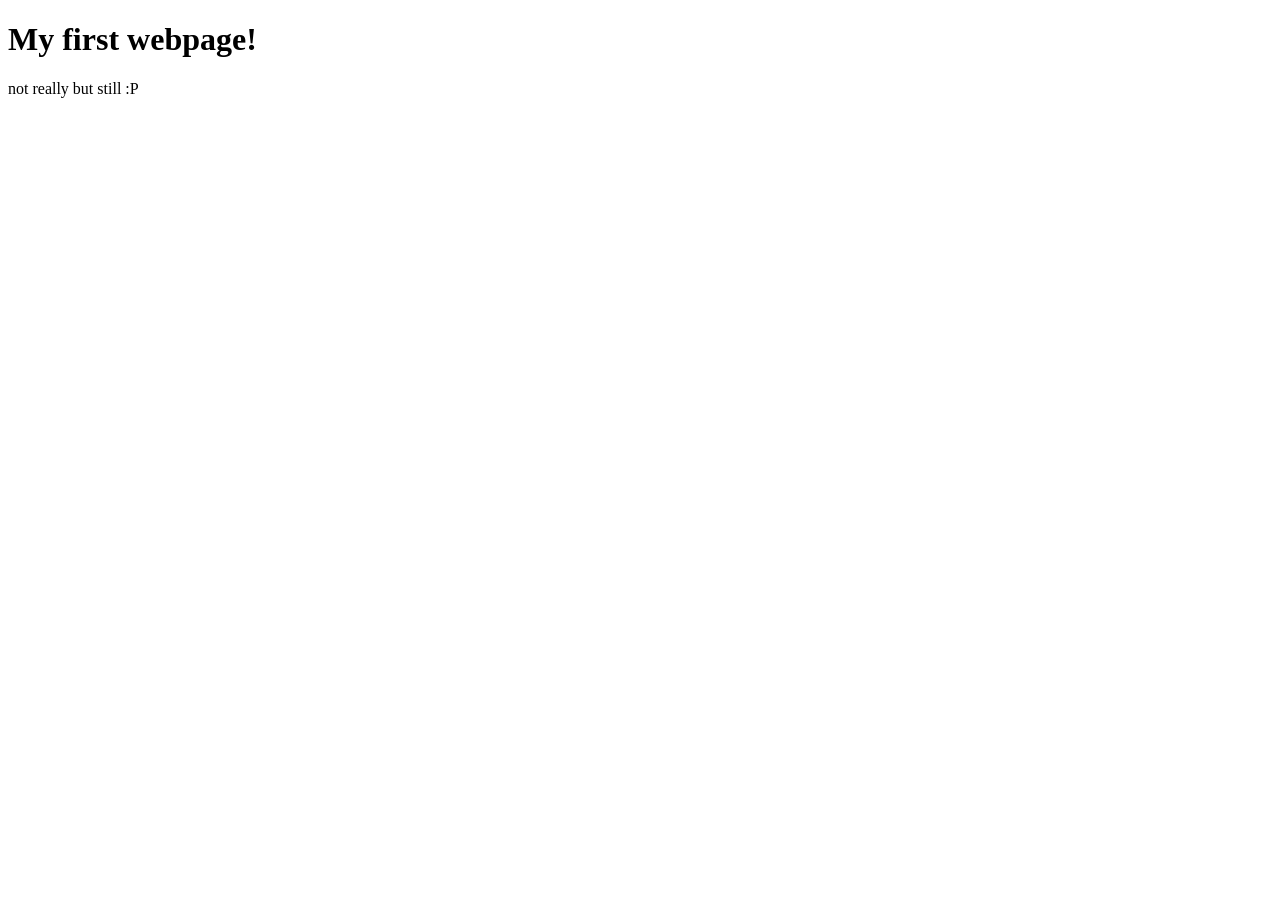
==== index.html @ 4a6bc5f9 "My first commit!" ====
<!DOCTYPE html>
<html lang="en">
<head>
    <meta charset="UTF-8">
    <meta name="viewport" content="width=device-width, initial-scale=1.0">
    <title>Document</title>
</head>
<body>
    <h1>My first webpage!</h1>
    <p>not really but still :P</p>
</body>
</html>
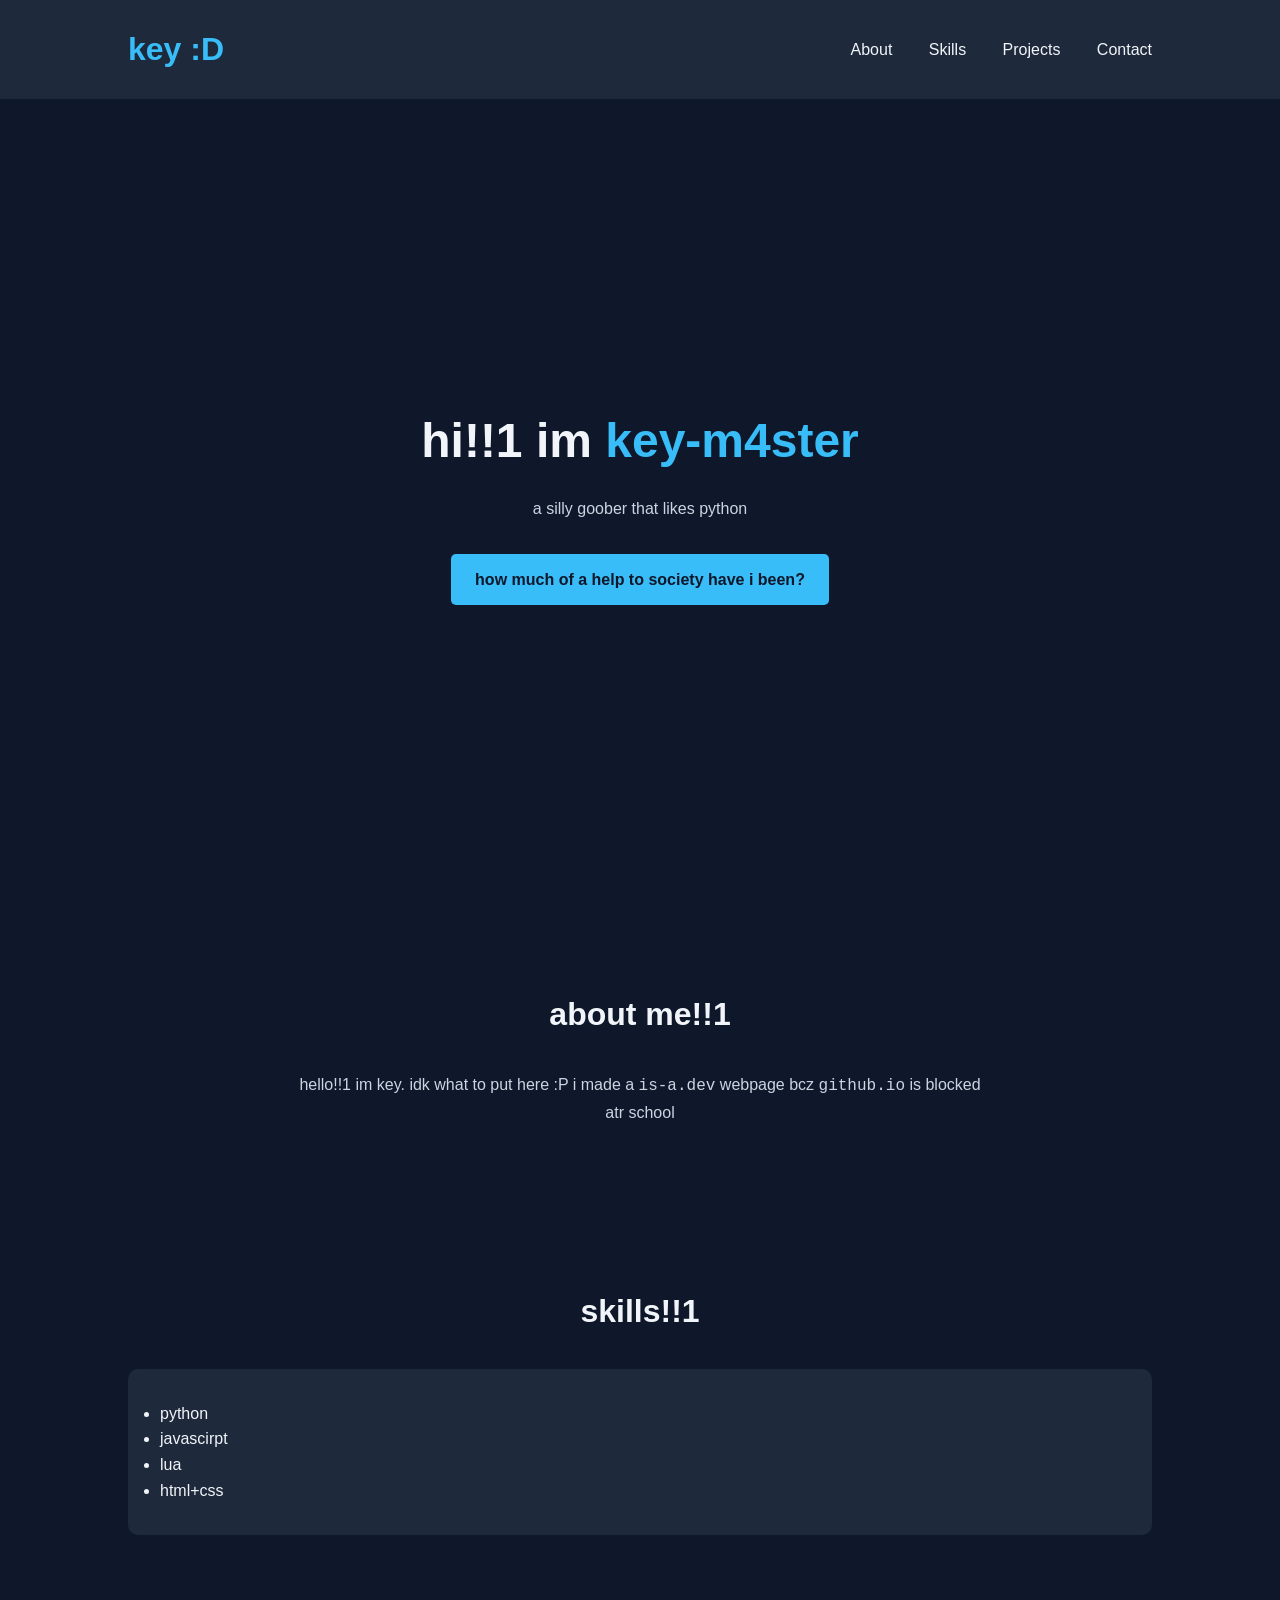
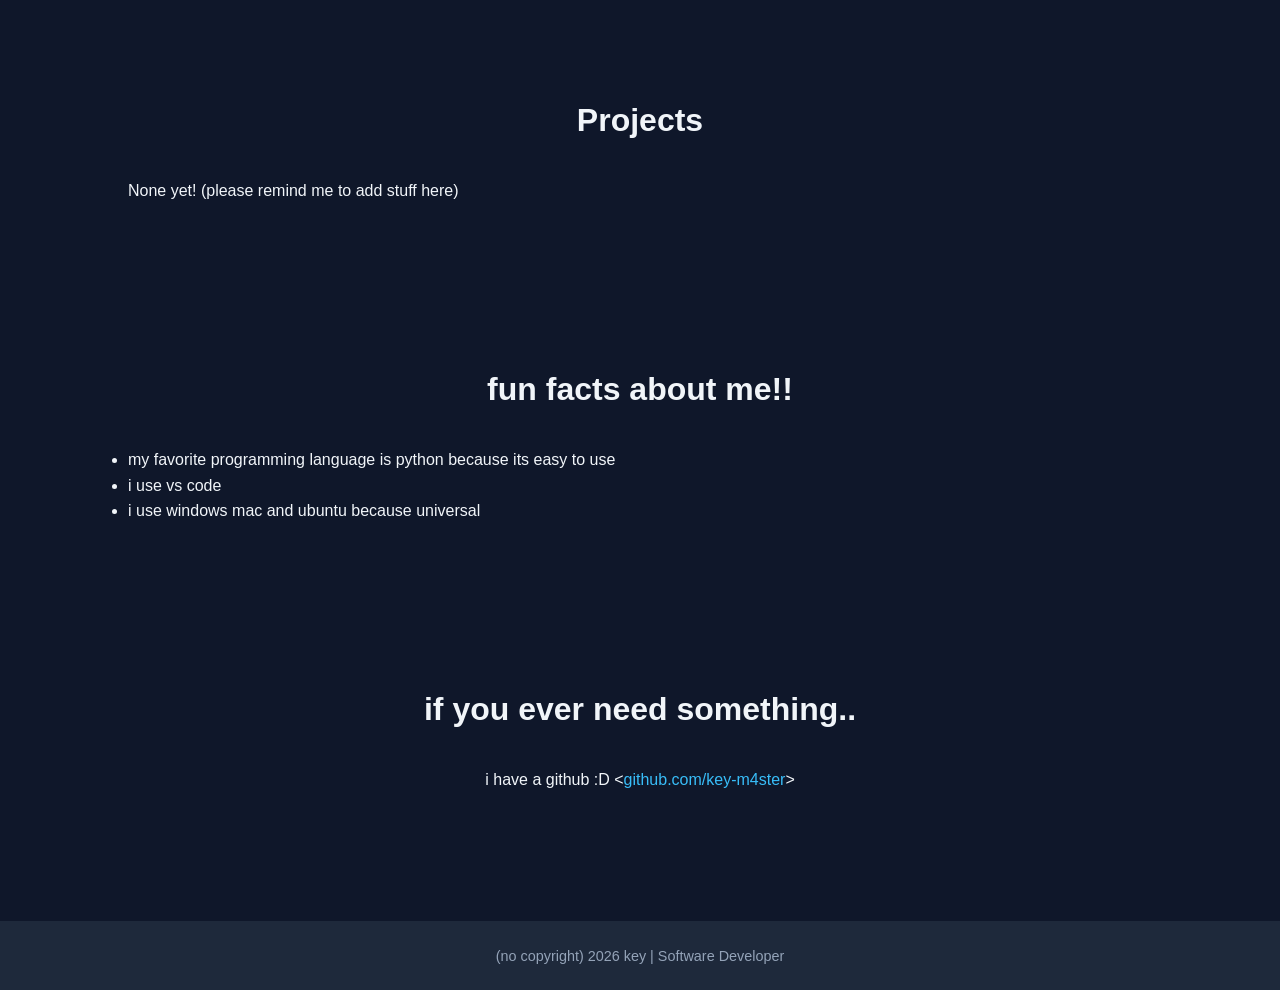
==== commit 26789c84: "blah" ====
--- a/index.html
+++ b/index.html
@@ -1,12 +1,246 @@
 <!DOCTYPE html>
 <html lang="en">
 <head>
-    <meta charset="UTF-8">
-    <meta name="viewport" content="width=device-width, initial-scale=1.0">
-    <title>Document</title>
+<meta charset="UTF-8">
+<meta name="viewport" content="width=device-width, initial-scale=1.0">
+<title>key's webpage :P</title>
+
+<style>
+    * {
+        margin: 0;
+        padding: 0;
+        box-sizing: border-box;
+        font-family: 'Segoe UI', Tahoma, Geneva, Verdana, sans-serif;
+    }
+
+    html {
+        scroll-behavior: smooth;
+    }
+
+    body {
+        background-color: #0f172a;
+        color: #f1f5f9;
+        line-height: 1.6;
+    }
+
+    header {
+        background: #1e293b;
+        padding: 1.5rem 10%;
+        display: flex;
+        justify-content: space-between;
+        align-items: center;
+        position: sticky;
+        top: 0;
+        z-index: 1000;
+    }
+
+    header h1 {
+        color: #38bdf8;
+    }
+
+    nav a {
+        color: #f1f5f9;
+        text-decoration: none;
+        margin-left: 2rem;
+        transition: 0.3s;
+    }
+
+    nav a:hover {
+        color: #38bdf8;
+    }
+
+    code {
+        font-family: monospace, 'Courier New', Courier
+    }
+
+    .hero {
+        height: 90vh;
+        display: flex;
+        justify-content: center;
+        align-items: center;
+        flex-direction: column;
+        text-align: center;
+        padding: 0 10%;
+    }
+
+    .hero h2 {
+        font-size: 3rem;
+        margin-bottom: 1rem;
+    }
+
+    .hero span {
+        color: #38bdf8;
+    }
+
+    .hero p {
+        max-width: 600px;
+        margin-bottom: 2rem;
+        color: #cbd5e1;
+    }
+
+    .btn {
+        padding: 0.8rem 1.5rem;
+        background: #38bdf8;
+        border: none;
+        border-radius: 5px;
+        color: #0f172a;
+        font-weight: bold;
+        cursor: pointer;
+        transition: 0.3s;
+        text-decoration: none;
+    }
+
+    .btn:hover {
+        background: #0ea5e9;
+    }
+
+    section {
+        padding: 5rem 10%;
+    }
+
+    h3 {
+        font-size: 2rem;
+        margin-bottom: 2rem;
+        text-align: center;
+    }
+
+    .about p {
+        max-width: 700px;
+        margin: auto;
+        text-align: center;
+        color: #cbd5e1;
+    }
+
+    .skills-grid, .projects-grid {
+        display: grid;
+        grid-template-columns: repeat(auto-fit, minmax(250px, 1fr));
+        gap: 2rem;
+        margin-top: 2rem;
+    }
+
+    .card {
+        background: #1e293b;
+        padding: 2rem;
+        border-radius: 10px;
+        transition: 0.3s;
+    }
+
+    .card:hover {
+        transform: translateY(-5px);
+        background: #273449;
+    }
+
+    .card h4 {
+        margin-bottom: 1rem;
+        color: #38bdf8;
+    }
+
+    .contact {
+        text-align: center;
+    }
+
+    .contact a {
+        color: #38bdf8;
+        text-decoration: none;
+    }
+
+    footer {
+        text-align: center;
+        padding: 1.5rem;
+        background: #1e293b;
+        margin-top: 3rem;
+        font-size: 0.9rem;
+        color: #94a3b8;
+    }
+
+    @media (max-width: 768px) {
+        .hero h2 {
+            font-size: 2rem;
+        }
+
+        header {
+            flex-direction: column;
+        }
+
+        nav {
+            margin-top: 1rem;
+        }
+
+        nav a {
+            margin-left: 1rem;
+        }
+    }
+</style>
 </head>
+
 <body>
-    <h1>My first webpage!</h1>
-    <p>not really but still :P</p>
+
+<header>
+    <h1>key :D</h1>
+    <nav>
+        <a href="#about">About</a>
+        <a href="#skills">Skills</a>
+        <a href="#projects">Projects</a>
+        <a href="#contact">Contact</a>
+    </nav>
+</header>
+
+<section class="hero">
+    <h2>hi!!1 im <span>key-m4ster</span></h2>
+    <p>a silly goober that likes python</p>
+    <a href="#projects" class="btn">how much of a help to society have i been?</a>
+</section>
+
+<section id="about" class="about">
+    <h3>about me!!1</h3>
+    <p>
+        hello!!1 im key. idk what to put here :P i made a <code>is-a.dev</code> webpage bcz <code>github.io</code> is blocked atr school
+    </p>
+</section>
+
+<section id="skills">
+    <h3>skills!!1</h3>
+    <div class="skills-grid">
+        <div class="card">
+            <ul>
+                <li>python</li>
+                <li>javascirpt</li>
+                <li>lua</li>
+                <li>html+css</li>
+            </ul>
+        </div>
+        </div>
+    </div>
+</section>
+
+<section id="projects">
+    <h3>Projects</h3>
+    <div class="projects-grid">
+        <p>None yet! (please remind me to add stuff here)</p>
+        <!-- <div class="card">
+            <h4></h4>
+            <p>A web application that solves a real-world problem.</p>
+        </div> -->
+    </div>
+</section>
+
+<section id="funfacts" class="funfacts">
+    <h3>fun facts about me!!</h3>
+    <ul>
+        <li>my favorite programming language is python because its easy to use</li>
+        <li>i use vs code</li>
+        <li>i use windows mac and ubuntu because universal</li>
+    </ul>
+</section>
+
+<section id="contact" class="contact">
+    <h3>if you ever need something..</h3>
+    <p>i have a github :D <<a href="//github.com/key-m4ster">github.com/key-m4ster</a>></p>
+</section>
+
+<footer>
+    (no copyright) 2026 key | Software Developer
+</footer>
+
 </body>
 </html>
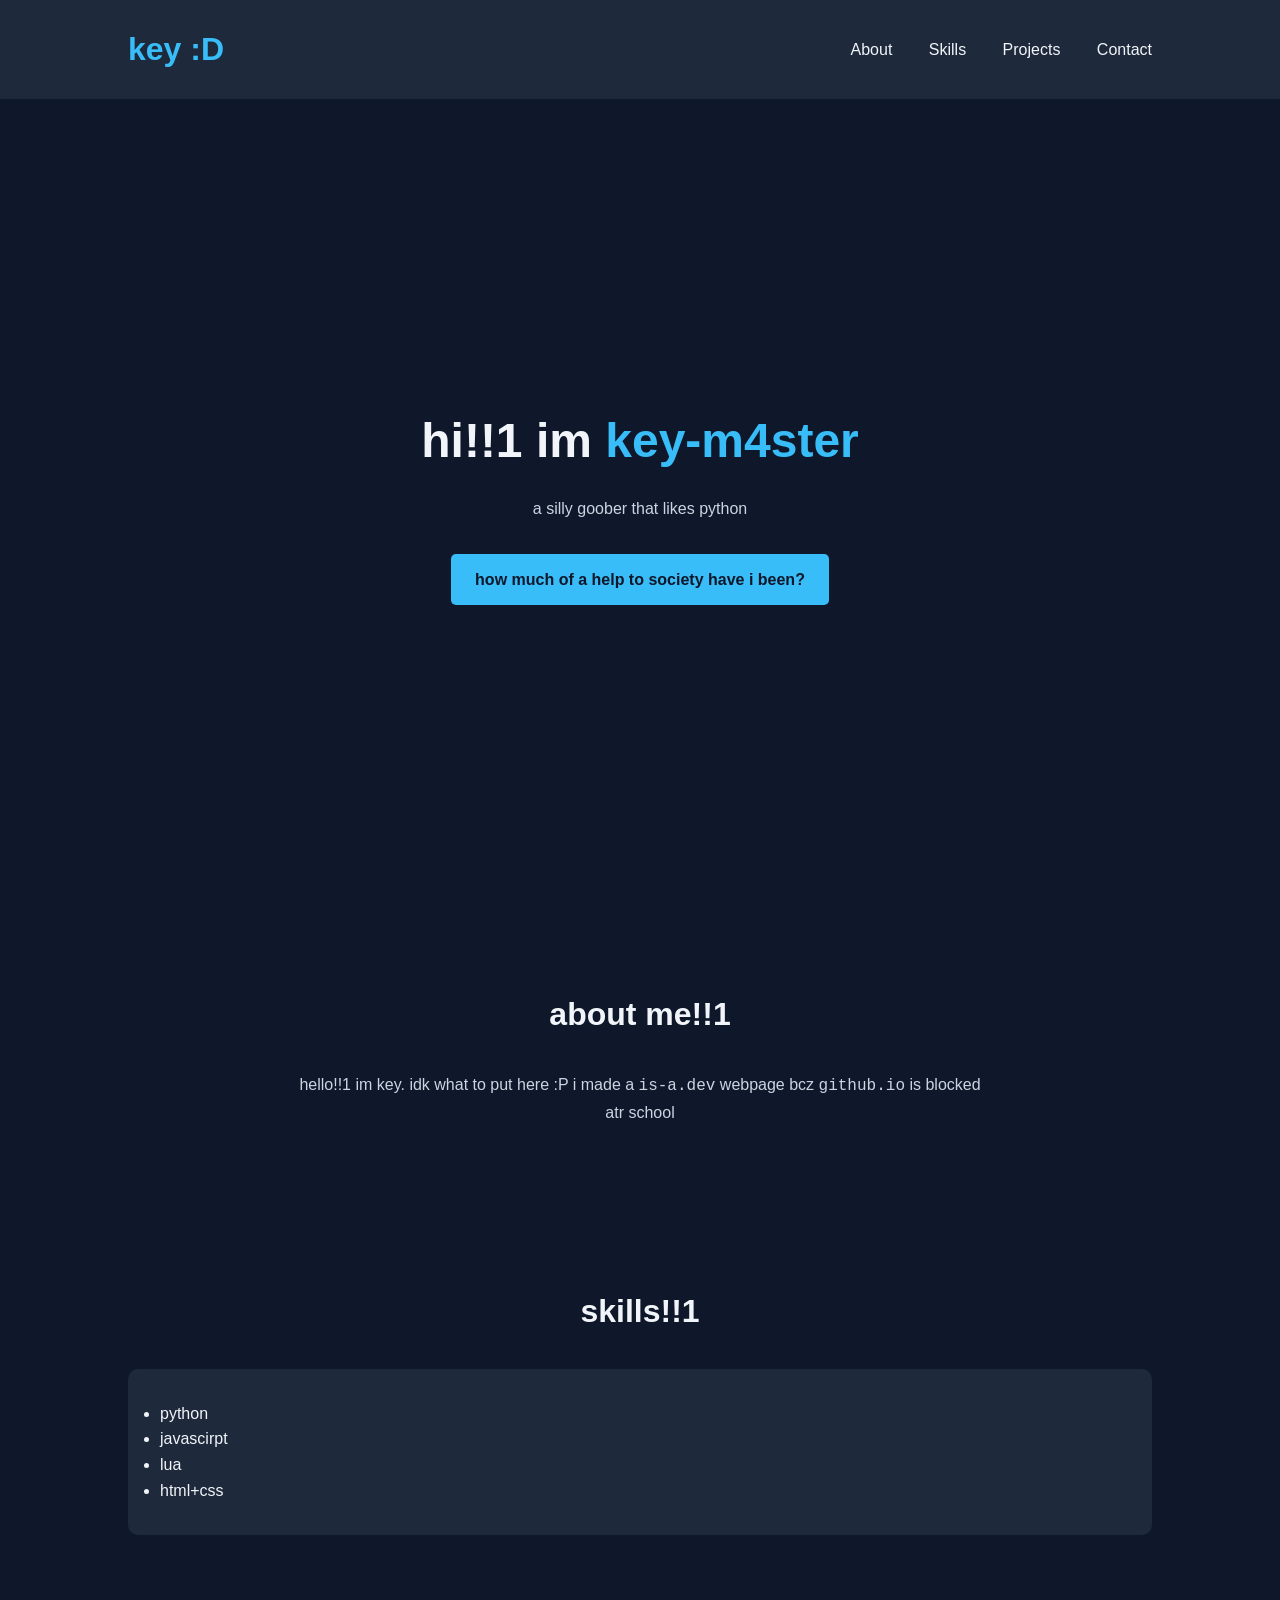
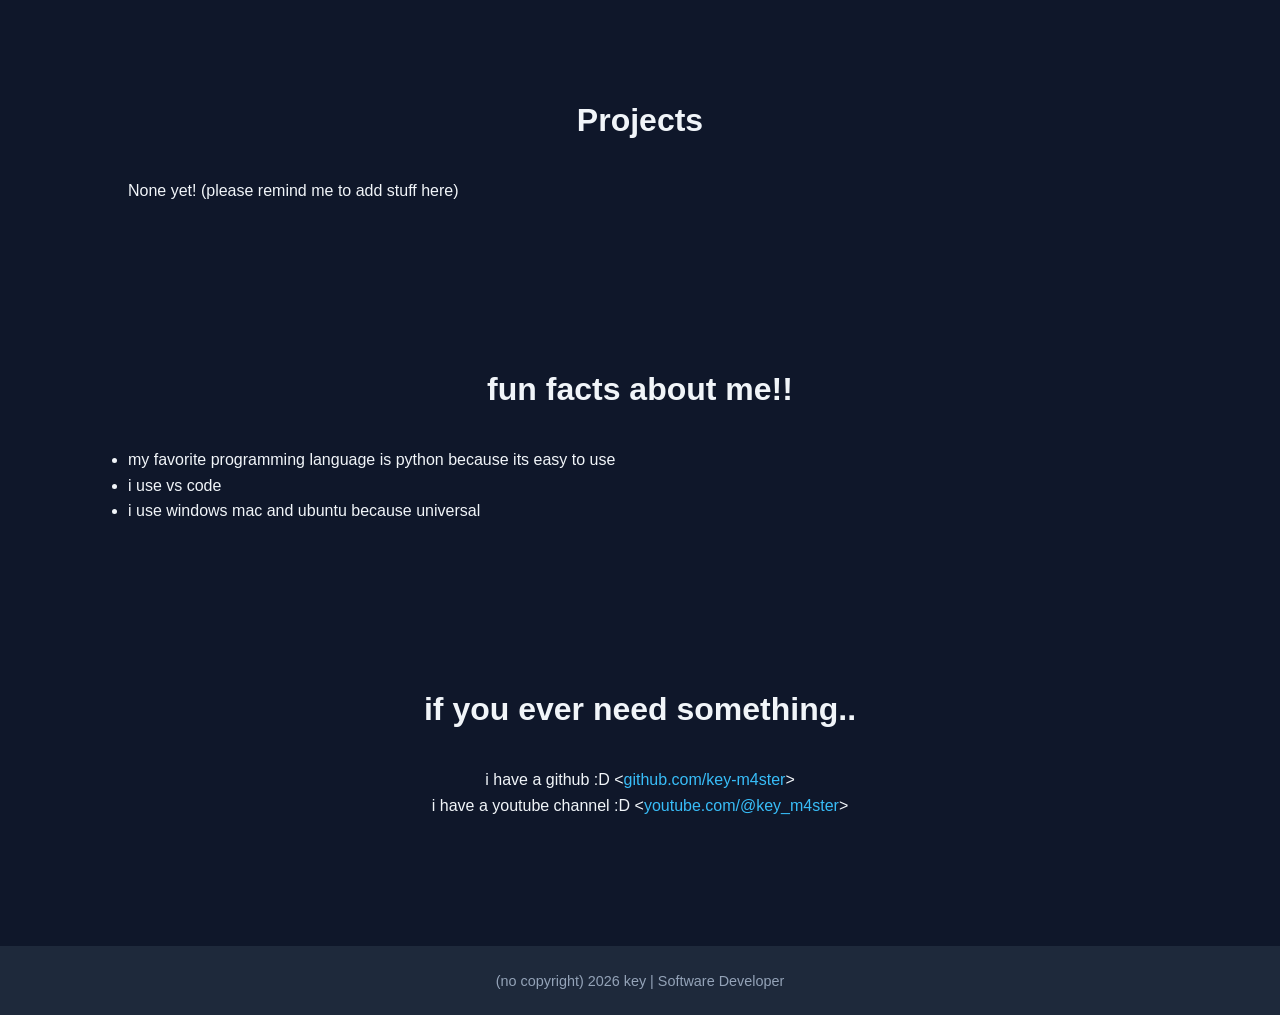
==== commit 72fe15c8: "added youtube social" ====
--- a/index.html
+++ b/index.html
@@ -236,6 +236,7 @@
 <section id="contact" class="contact">
     <h3>if you ever need something..</h3>
     <p>i have a github :D <<a href="//github.com/key-m4ster">github.com/key-m4ster</a>></p>
+    <p>i have a youtube channel :D <<a href="//youtube.com/@key_m4ster">youtube.com/@key_m4ster</a>></p>
 </section>
 
 <footer>
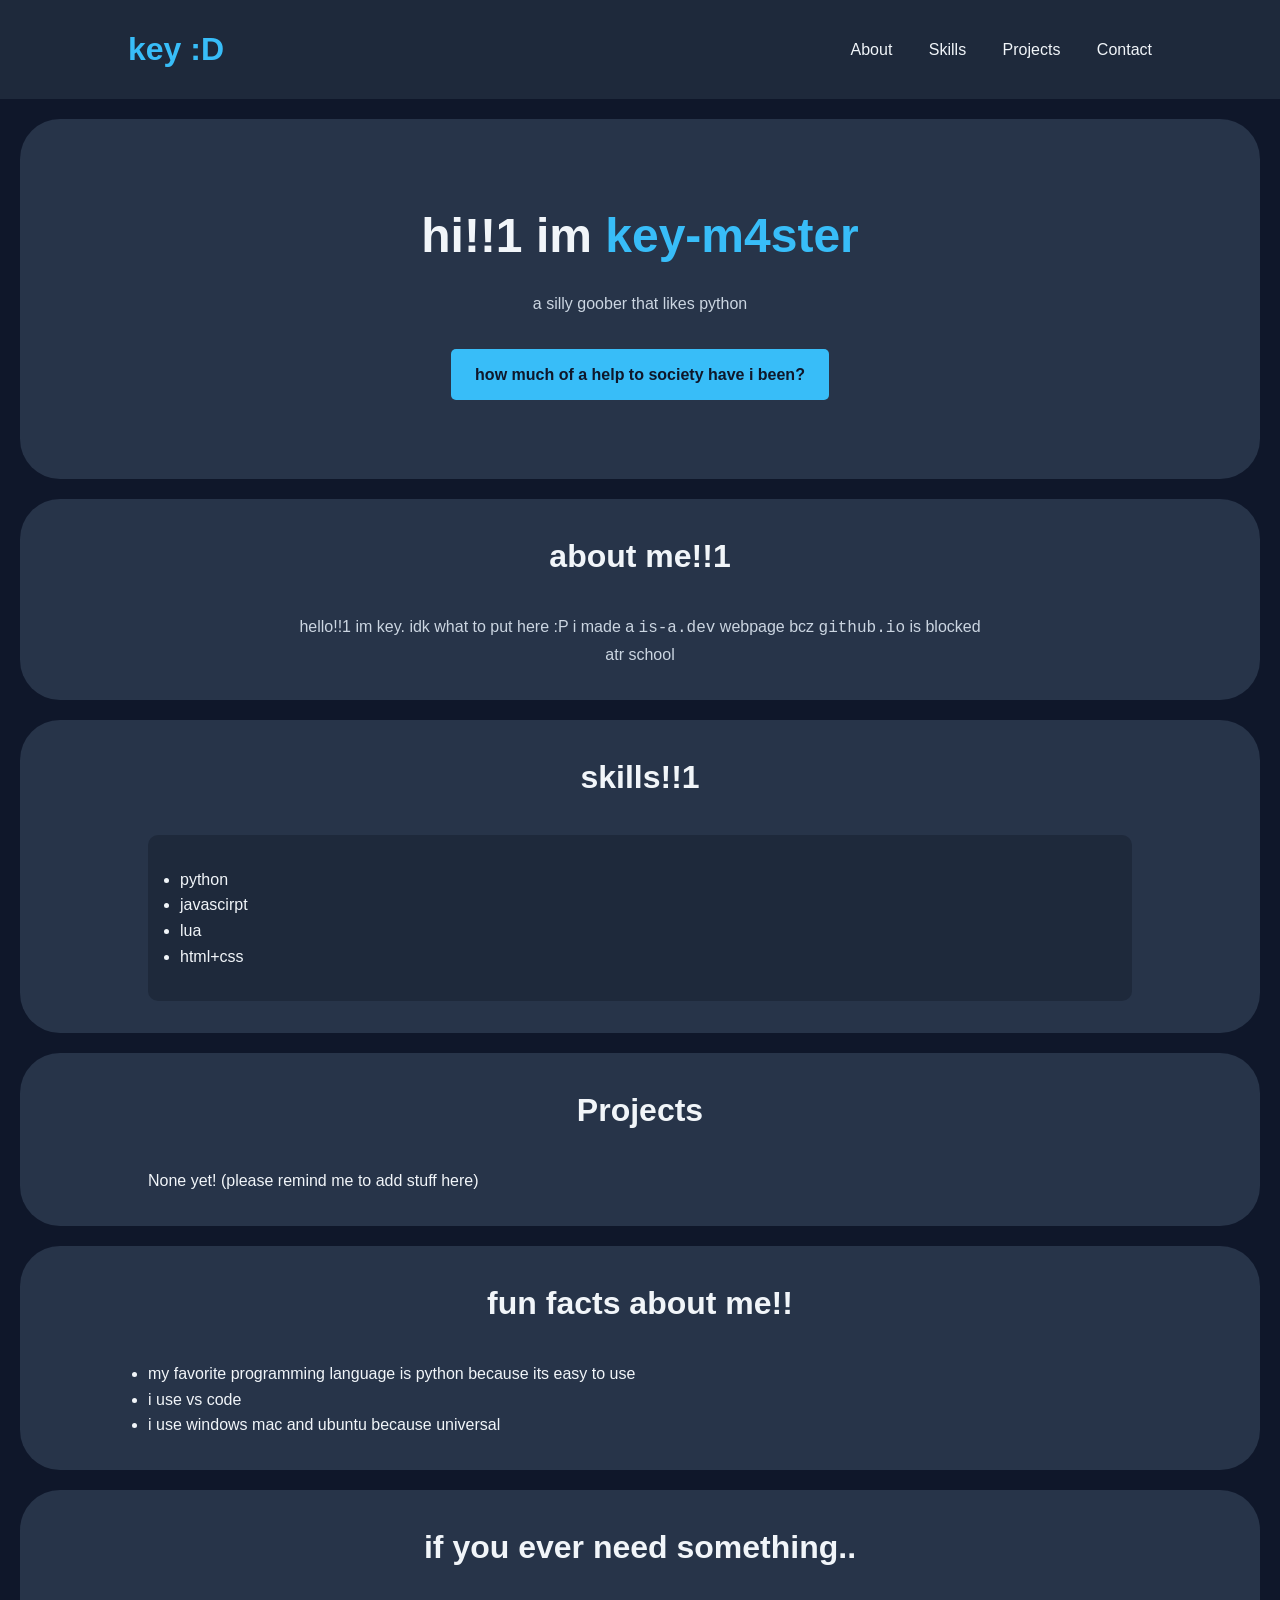
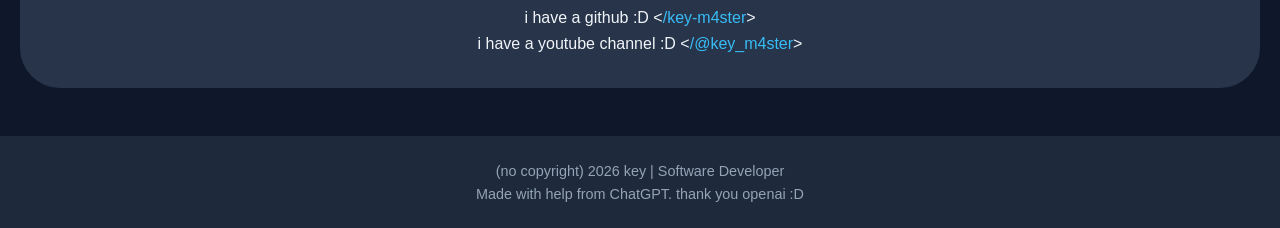
==== commit eede36a0: "added cool section separator thing" ====
--- a/index.html
+++ b/index.html
@@ -50,11 +50,11 @@
     }
 
     code {
-        font-family: monospace, 'Courier New', Courier
+        font-family: monospace, 'Courier New', Courier;
     }
 
     .hero {
-        height: 90vh;
+        height: 40vh;
         display: flex;
         justify-content: center;
         align-items: center;
@@ -95,7 +95,10 @@
     }
 
     section {
-        padding: 5rem 10%;
+        padding: 2rem 10%;
+        background: #273449;
+        margin: 20px;
+        border-radius: 40px;
     }
 
     h3 {
@@ -235,12 +238,12 @@
 
 <section id="contact" class="contact">
     <h3>if you ever need something..</h3>
-    <p>i have a github :D <<a href="//github.com/key-m4ster">github.com/key-m4ster</a>></p>
-    <p>i have a youtube channel :D <<a href="//youtube.com/@key_m4ster">youtube.com/@key_m4ster</a>></p>
+    <p>i have a github :D &lt;<a href="//github.com/key-m4ster">/key-m4ster</a>&gt;</p>
+    <p>i have a youtube channel :D &lt;<a href="//youtube.com/@key_m4ster">/@key_m4ster</a>&gt;</p>
 </section>
 
 <footer>
-    (no copyright) 2026 key | Software Developer
+    (no copyright) 2026 key | Software Developer<br>Made with help from ChatGPT. thank you openai :D
 </footer>
 
 </body>
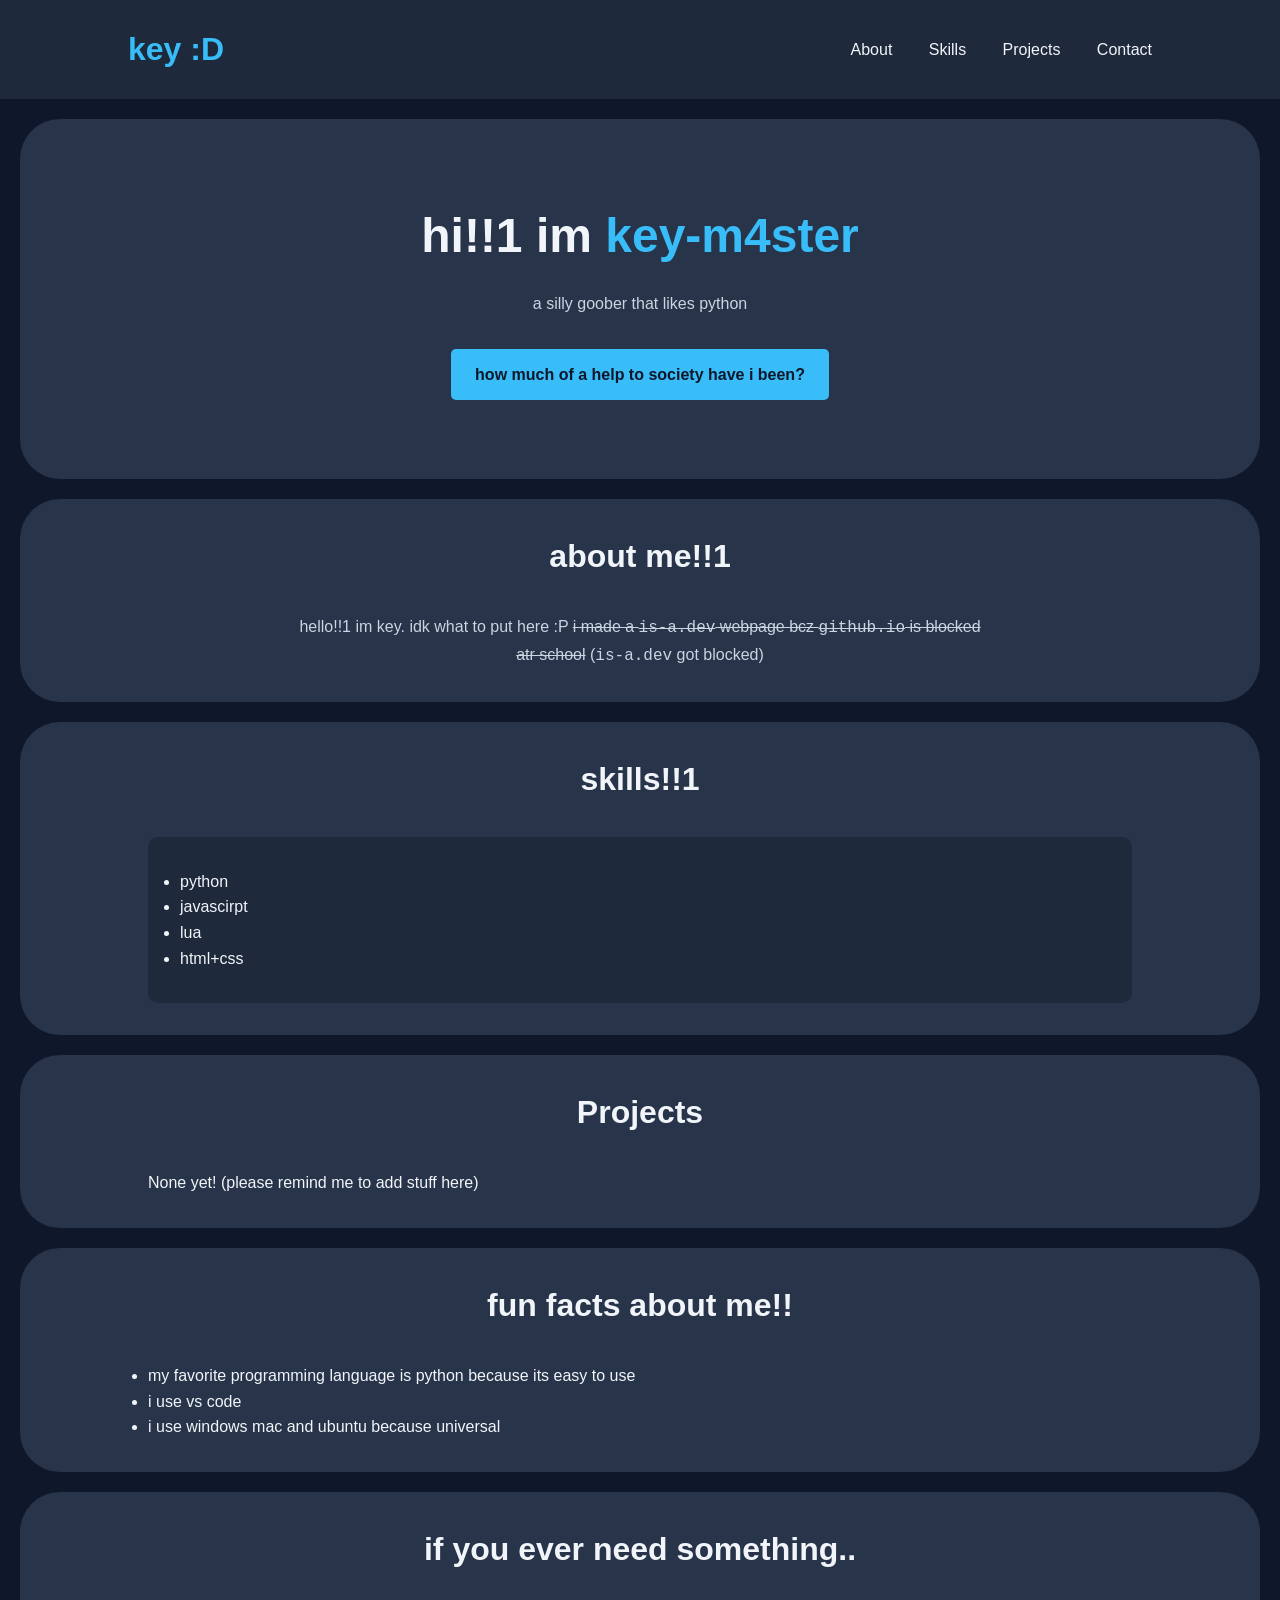
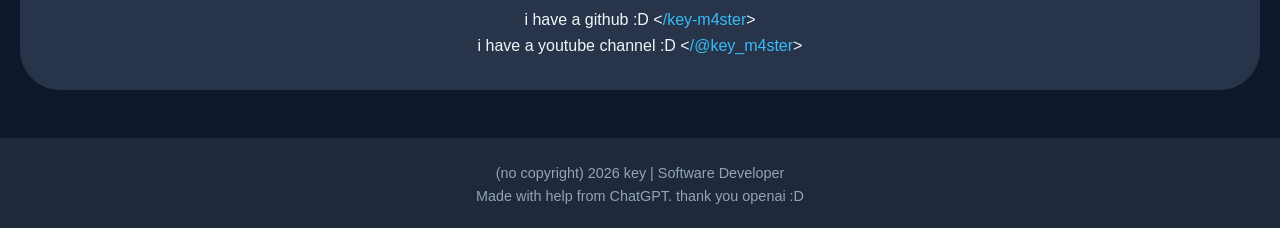
==== commit 7183bdca: "is-a.dev got blocked at school :(" ====
--- a/index.html
+++ b/index.html
@@ -197,7 +197,7 @@
 <section id="about" class="about">
     <h3>about me!!1</h3>
     <p>
-        hello!!1 im key. idk what to put here :P i made a <code>is-a.dev</code> webpage bcz <code>github.io</code> is blocked atr school
+        hello!!1 im key. idk what to put here :P <s>i made a <code>is-a.dev</code> webpage bcz <code>github.io</code> is blocked atr school</s> (<code>is-a.dev</code> got blocked)
     </p>
 </section>
 
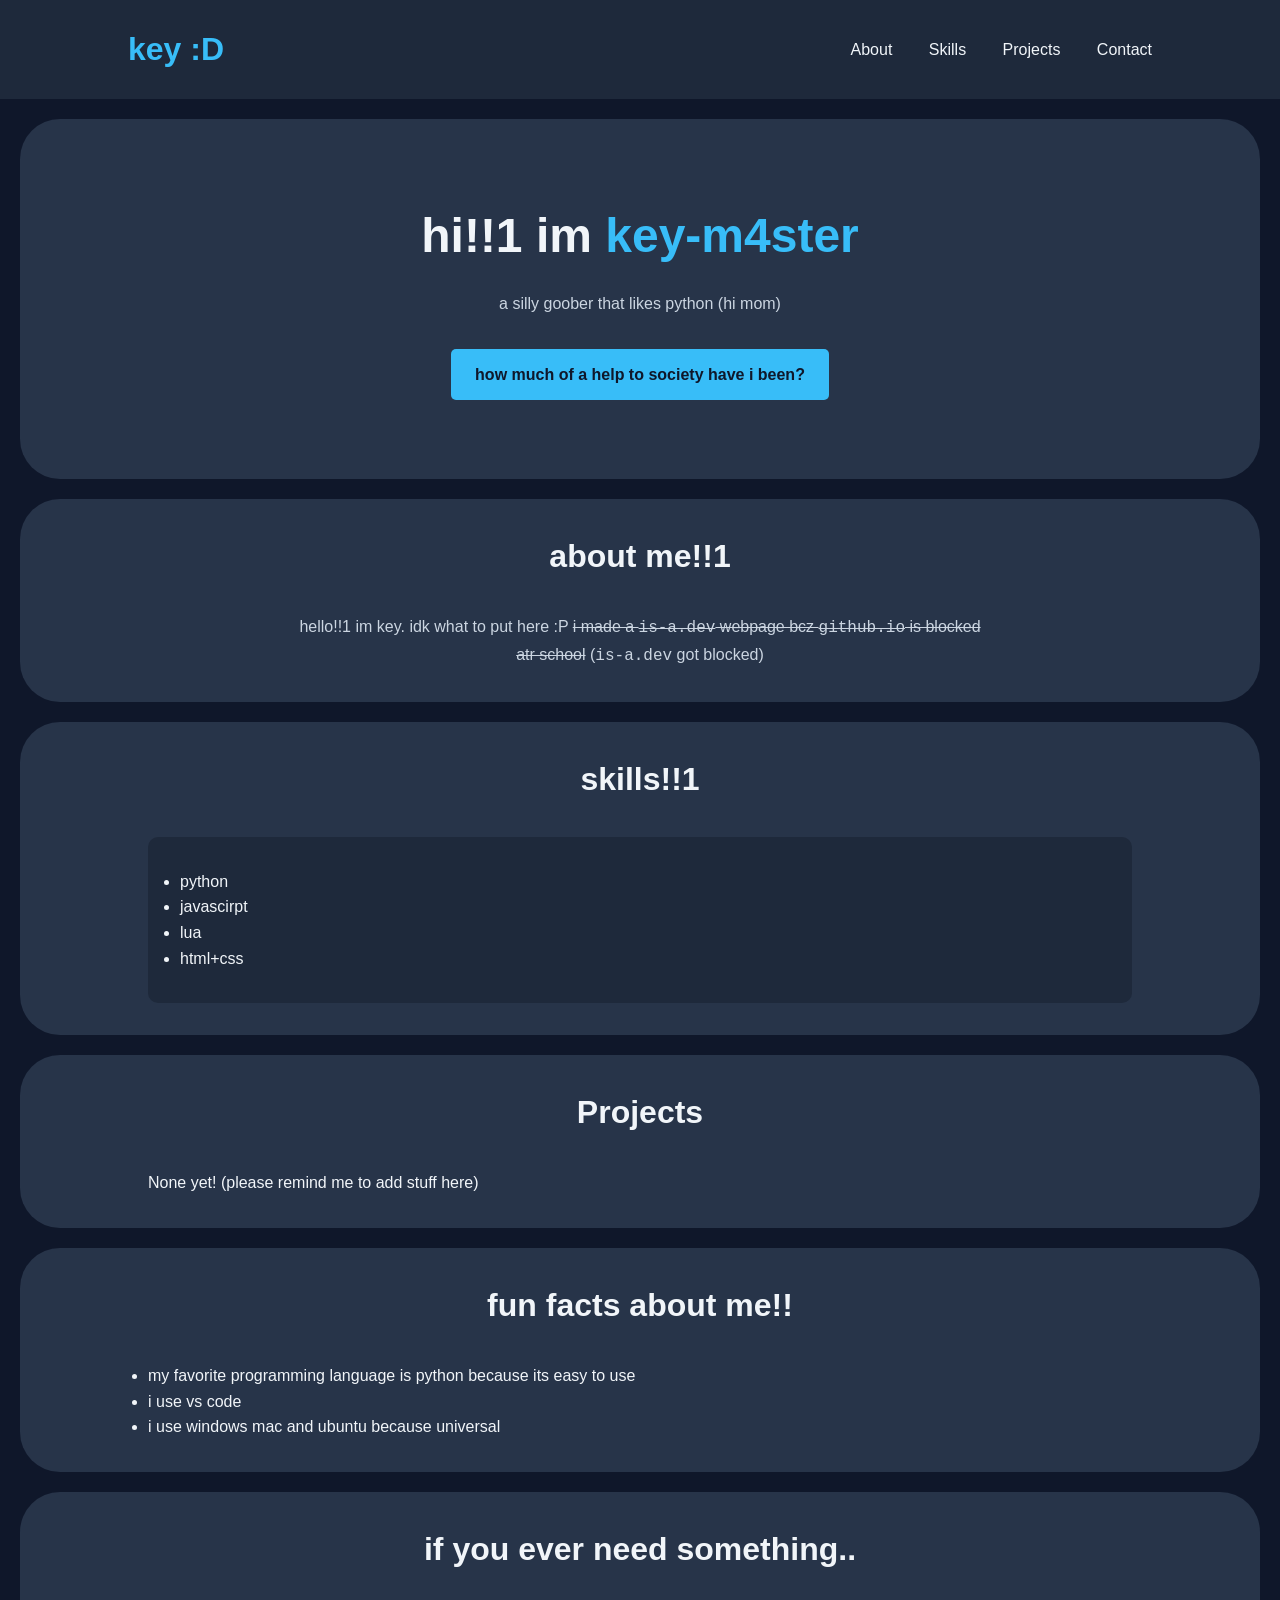
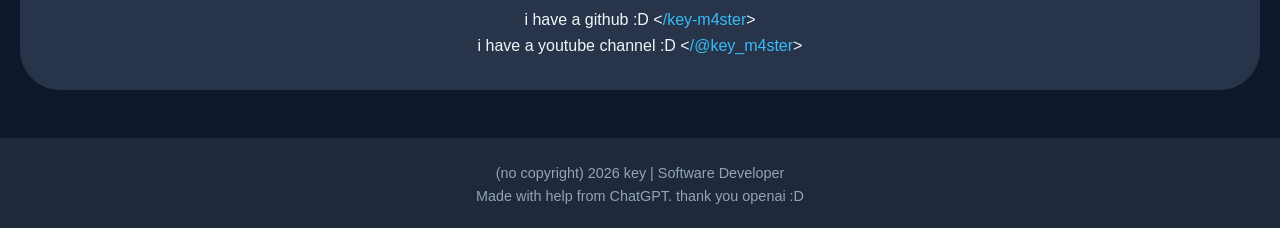
==== commit 6b982ceb: "hi mom" ====
--- a/index.html
+++ b/index.html
@@ -190,7 +190,7 @@
 
 <section class="hero">
     <h2>hi!!1 im <span>key-m4ster</span></h2>
-    <p>a silly goober that likes python</p>
+    <p>a silly goober that likes python (hi mom)</p>
     <a href="#projects" class="btn">how much of a help to society have i been?</a>
 </section>
 
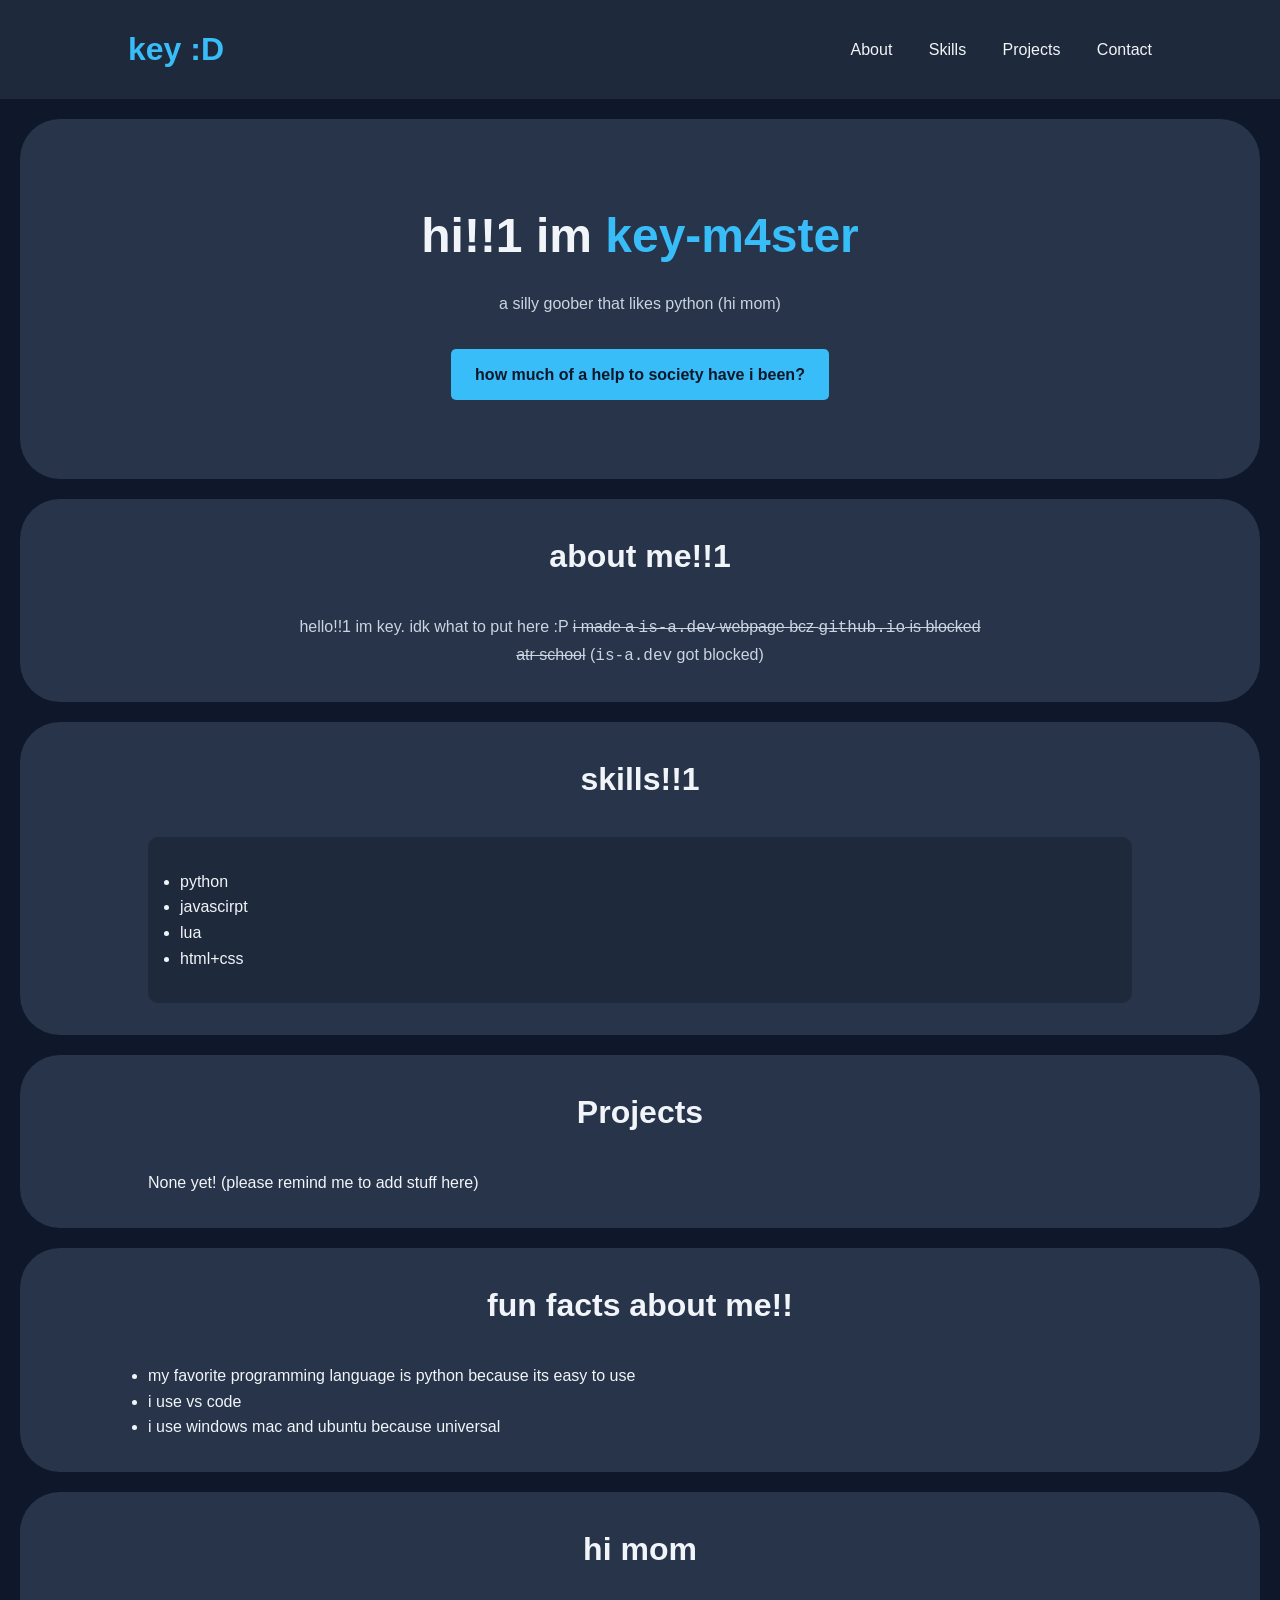
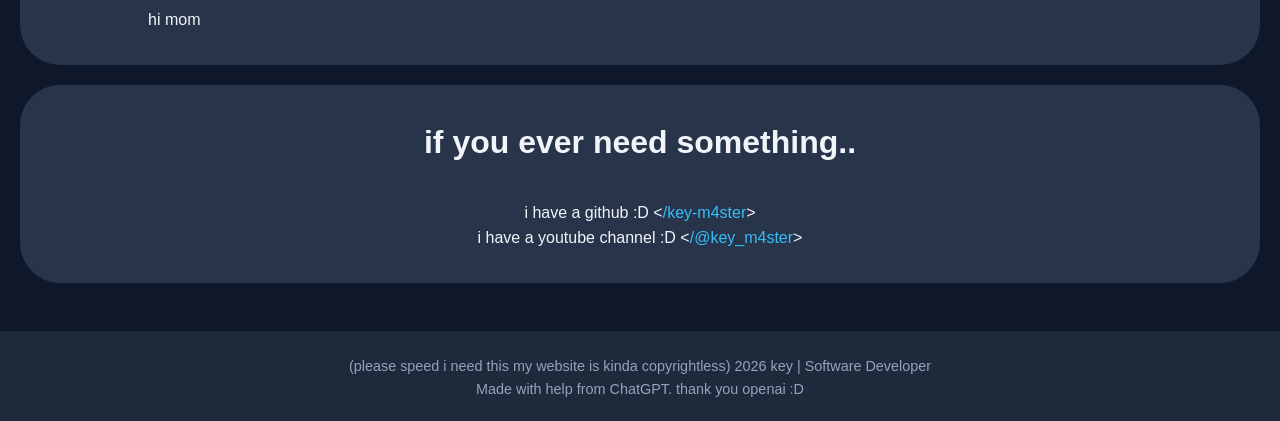
==== commit 49c4903f: "i need ts for the silly" ====
--- a/index.html
+++ b/index.html
@@ -236,6 +236,11 @@
     </ul>
 </section>
 
+<section id="himom" class="himom">
+    <h3>hi mom</h3>
+    <p>hi mom</p>
+</section>
+
 <section id="contact" class="contact">
     <h3>if you ever need something..</h3>
     <p>i have a github :D &lt;<a href="//github.com/key-m4ster">/key-m4ster</a>&gt;</p>
@@ -243,7 +248,7 @@
 </section>
 
 <footer>
-    (no copyright) 2026 key | Software Developer<br>Made with help from ChatGPT. thank you openai :D
+    (please speed i need this my website is kinda copyrightless) 2026 key | Software Developer<br>Made with help from ChatGPT. thank you openai :D
 </footer>
 
 </body>
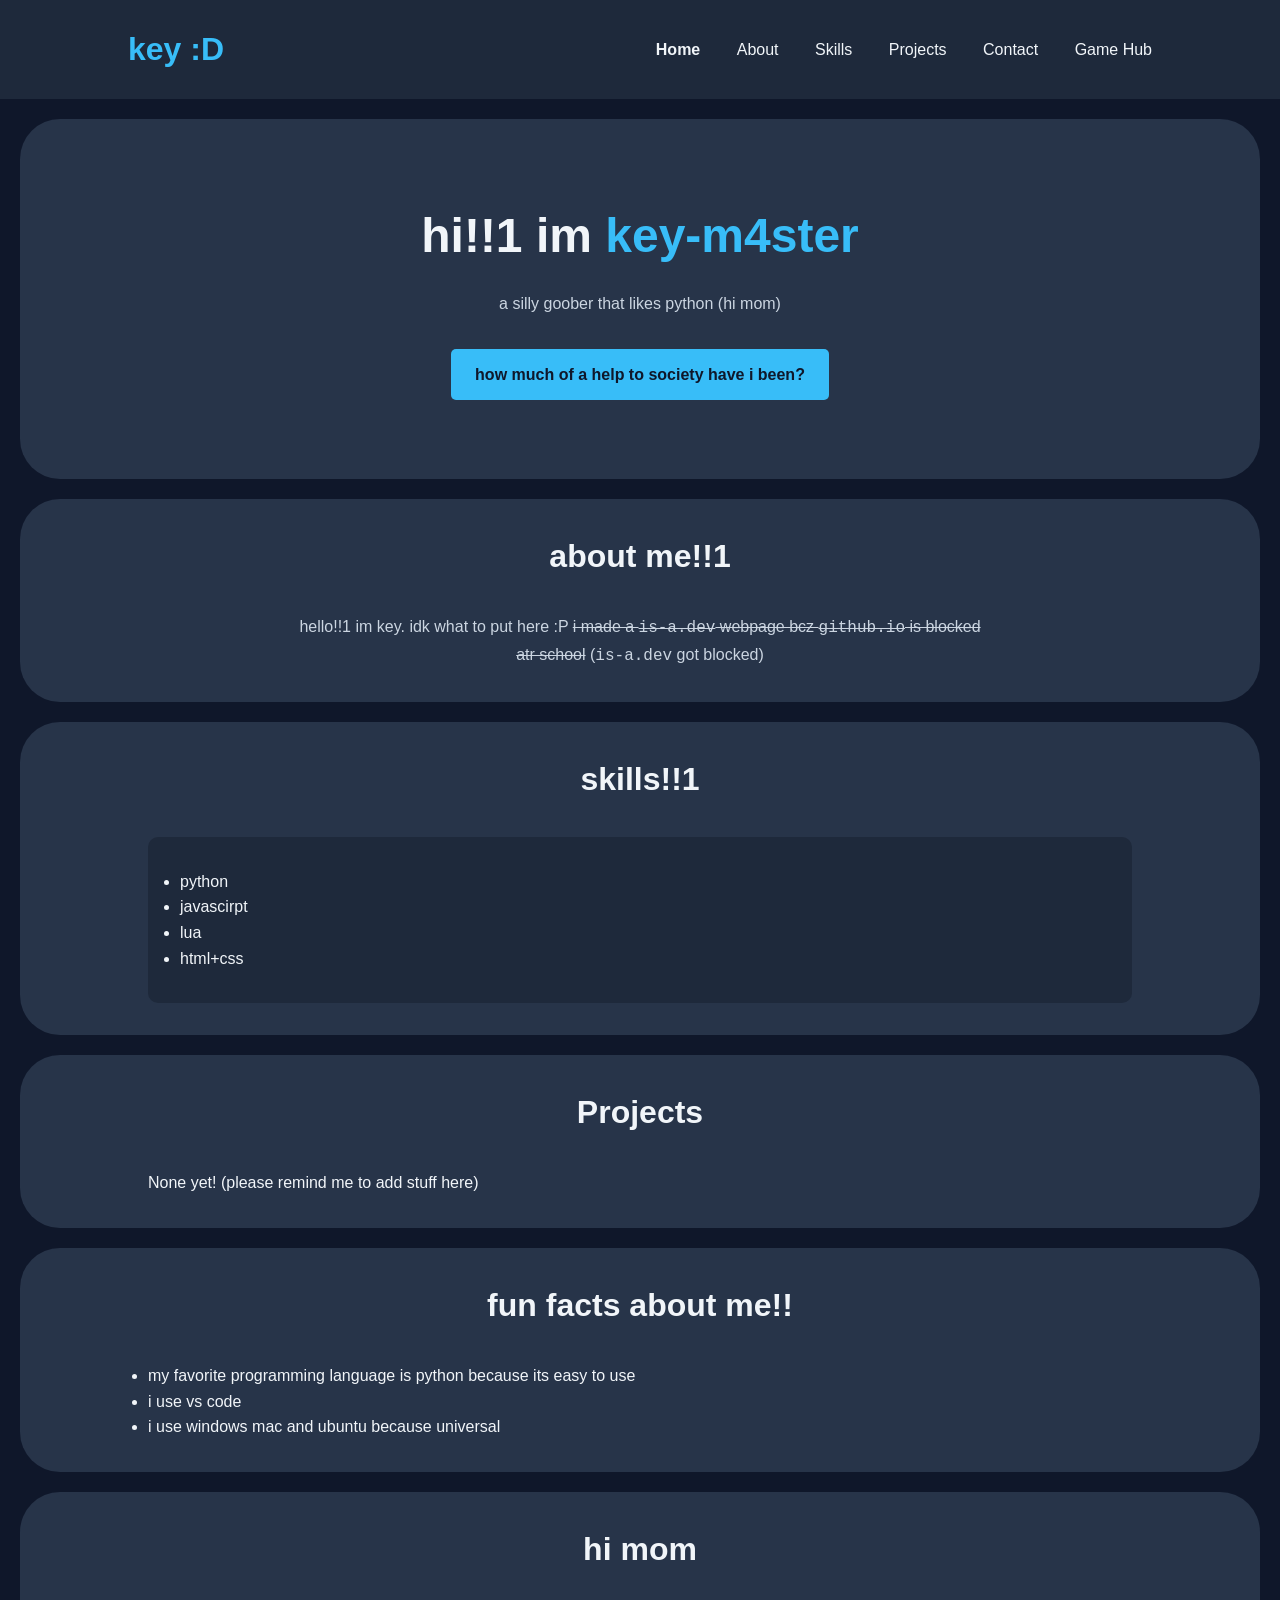
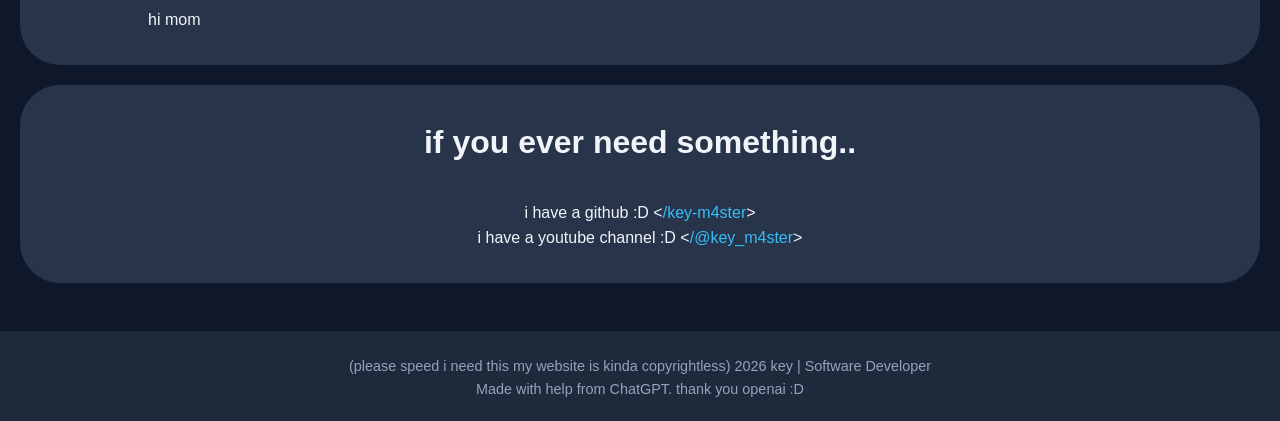
==== commit 8bc782b8: "Added a fancy game hub n stuff, made the stylesheet standalone" ====
--- a/index.html
+++ b/index.html
@@ -5,175 +5,7 @@
 <meta name="viewport" content="width=device-width, initial-scale=1.0">
 <title>key's webpage :P</title>
 
-<style>
-    * {
-        margin: 0;
-        padding: 0;
-        box-sizing: border-box;
-        font-family: 'Segoe UI', Tahoma, Geneva, Verdana, sans-serif;
-    }
-
-    html {
-        scroll-behavior: smooth;
-    }
-
-    body {
-        background-color: #0f172a;
-        color: #f1f5f9;
-        line-height: 1.6;
-    }
-
-    header {
-        background: #1e293b;
-        padding: 1.5rem 10%;
-        display: flex;
-        justify-content: space-between;
-        align-items: center;
-        position: sticky;
-        top: 0;
-        z-index: 1000;
-    }
-
-    header h1 {
-        color: #38bdf8;
-    }
-
-    nav a {
-        color: #f1f5f9;
-        text-decoration: none;
-        margin-left: 2rem;
-        transition: 0.3s;
-    }
-
-    nav a:hover {
-        color: #38bdf8;
-    }
-
-    code {
-        font-family: monospace, 'Courier New', Courier;
-    }
-
-    .hero {
-        height: 40vh;
-        display: flex;
-        justify-content: center;
-        align-items: center;
-        flex-direction: column;
-        text-align: center;
-        padding: 0 10%;
-    }
-
-    .hero h2 {
-        font-size: 3rem;
-        margin-bottom: 1rem;
-    }
-
-    .hero span {
-        color: #38bdf8;
-    }
-
-    .hero p {
-        max-width: 600px;
-        margin-bottom: 2rem;
-        color: #cbd5e1;
-    }
-
-    .btn {
-        padding: 0.8rem 1.5rem;
-        background: #38bdf8;
-        border: none;
-        border-radius: 5px;
-        color: #0f172a;
-        font-weight: bold;
-        cursor: pointer;
-        transition: 0.3s;
-        text-decoration: none;
-    }
-
-    .btn:hover {
-        background: #0ea5e9;
-    }
-
-    section {
-        padding: 2rem 10%;
-        background: #273449;
-        margin: 20px;
-        border-radius: 40px;
-    }
-
-    h3 {
-        font-size: 2rem;
-        margin-bottom: 2rem;
-        text-align: center;
-    }
-
-    .about p {
-        max-width: 700px;
-        margin: auto;
-        text-align: center;
-        color: #cbd5e1;
-    }
-
-    .skills-grid, .projects-grid {
-        display: grid;
-        grid-template-columns: repeat(auto-fit, minmax(250px, 1fr));
-        gap: 2rem;
-        margin-top: 2rem;
-    }
-
-    .card {
-        background: #1e293b;
-        padding: 2rem;
-        border-radius: 10px;
-        transition: 0.3s;
-    }
-
-    .card:hover {
-        transform: translateY(-5px);
-        background: #273449;
-    }
-
-    .card h4 {
-        margin-bottom: 1rem;
-        color: #38bdf8;
-    }
-
-    .contact {
-        text-align: center;
-    }
-
-    .contact a {
-        color: #38bdf8;
-        text-decoration: none;
-    }
-
-    footer {
-        text-align: center;
-        padding: 1.5rem;
-        background: #1e293b;
-        margin-top: 3rem;
-        font-size: 0.9rem;
-        color: #94a3b8;
-    }
-
-    @media (max-width: 768px) {
-        .hero h2 {
-            font-size: 2rem;
-        }
-
-        header {
-            flex-direction: column;
-        }
-
-        nav {
-            margin-top: 1rem;
-        }
-
-        nav a {
-            margin-left: 1rem;
-        }
-    }
-</style>
+<link rel="stylesheet" href="src/style.css">
 </head>
 
 <body>
@@ -181,10 +13,12 @@
 <header>
     <h1>key :D</h1>
     <nav>
+        <a href="#"><strong>Home</strong></a>
         <a href="#about">About</a>
         <a href="#skills">Skills</a>
         <a href="#projects">Projects</a>
         <a href="#contact">Contact</a>
+        <a href="gamehub.html">Game Hub</a>
     </nav>
 </header>
 
--- a/src/style.css
+++ b/src/style.css
@@ -0,0 +1,198 @@
+* {
+        margin: 0;
+        padding: 0;
+        box-sizing: border-box;
+        font-family: 'Segoe UI', Tahoma, Geneva, Verdana, sans-serif;
+    }
+
+    html {
+        scroll-behavior: smooth;
+    }
+
+    body {
+        background-color: #0f172a;
+        color: #f1f5f9;
+        line-height: 1.6;
+    }
+
+    header {
+        background: #1e293b;
+        padding: 1.5rem 10%;
+        display: flex;
+        justify-content: space-between;
+        align-items: center;
+        position: sticky;
+        top: 0;
+        z-index: 1000;
+    }
+
+    header h1 {
+        color: #38bdf8;
+    }
+
+    nav a {
+        color: #f1f5f9;
+        text-decoration: none;
+        margin-left: 2rem;
+        transition: 0.3s;
+    }
+
+    nav a:hover {
+        color: #38bdf8;
+    }
+
+    p a {
+        color: color-mix(in srgb, #f1f5f9, #38bdf8);
+        text-decoration: none;
+        transition: 0.3s;
+    }
+
+    p a:hover {
+        color: #38bdf8;
+    }
+
+    code {
+        font-family: monospace, 'Courier New', Courier;
+    }
+
+    .hero {
+        height: 40vh;
+        display: flex;
+        justify-content: center;
+        align-items: center;
+        flex-direction: column;
+        text-align: center;
+        padding: 0 10%;
+    }
+
+    .hero h2 {
+        font-size: 3rem;
+        margin-bottom: 1rem;
+    }
+
+    .hero span {
+        color: #38bdf8;
+    }
+
+    .hero p {
+        max-width: 600px;
+        margin-bottom: 2rem;
+        color: #cbd5e1;
+    }
+
+    .btn {
+        padding: 0.8rem 1.5rem;
+        background: #38bdf8;
+        border: none;
+        border-radius: 5px;
+        color: #0f172a;
+        font-weight: bold;
+        cursor: pointer;
+        transition: 0.3s;
+        text-decoration: none;
+    }
+
+    .game-btn {
+        text-align: center;
+        padding: 0.8rem 1.5rem;
+        background: #38bdf8;
+        border: none;
+        border-radius: 5px;
+        color: #0f172a;
+        font-weight: bold;
+        cursor: pointer;
+        transition: 0.3s;
+        text-decoration: none;
+    }
+
+    .game-btn * {
+        margin: auto;
+    }
+
+    .btn:hover {
+        background: #0ea5e9;
+    }
+
+    section {
+        padding: 2rem 10%;
+        background: #273449;
+        margin: 20px;
+        border-radius: 40px;
+    }
+
+    h3 {
+        font-size: 2rem;
+        margin-bottom: 2rem;
+        text-align: center;
+    }
+
+    .about p {
+        max-width: 700px;
+        margin: auto;
+        text-align: center;
+        color: #cbd5e1;
+    }
+
+    img.game-thumb {
+        height: 200px;
+    }
+
+    .skills-grid, .projects-grid, .game-grid {
+        display: grid;
+        grid-template-columns: repeat(auto-fit, minmax(250px, 1fr));
+        gap: 2rem;
+        margin-top: 2rem;
+    }
+
+    .card {
+        background: #1e293b;
+        padding: 2rem;
+        border-radius: 10px;
+        transition: 0.3s;
+    }
+
+    .card:hover {
+        transform: translateY(-5px);
+        background: #273449;
+    }
+
+    .card h4 {
+        margin-bottom: 1rem;
+        color: #38bdf8;
+    }
+
+    .contact {
+        text-align: center;
+    }
+
+    .contact a {
+        color: #38bdf8;
+        text-decoration: none;
+    }
+
+    footer {
+        text-align: center;
+        padding: 1.5rem;
+        background: #1e293b;
+        margin-top: 3rem;
+        font-size: 0.9rem;
+        color: #94a3b8;
+    }
+
+    @media (max-width: 768px) {
+        .hero h2 {
+            font-size: 2rem;
+        }
+
+        header {
+            flex-direction: column;
+        }
+
+        nav {
+            margin-top: 1rem;
+        }
+
+        nav a {
+            margin-left: 1rem;
+        }
+    }
